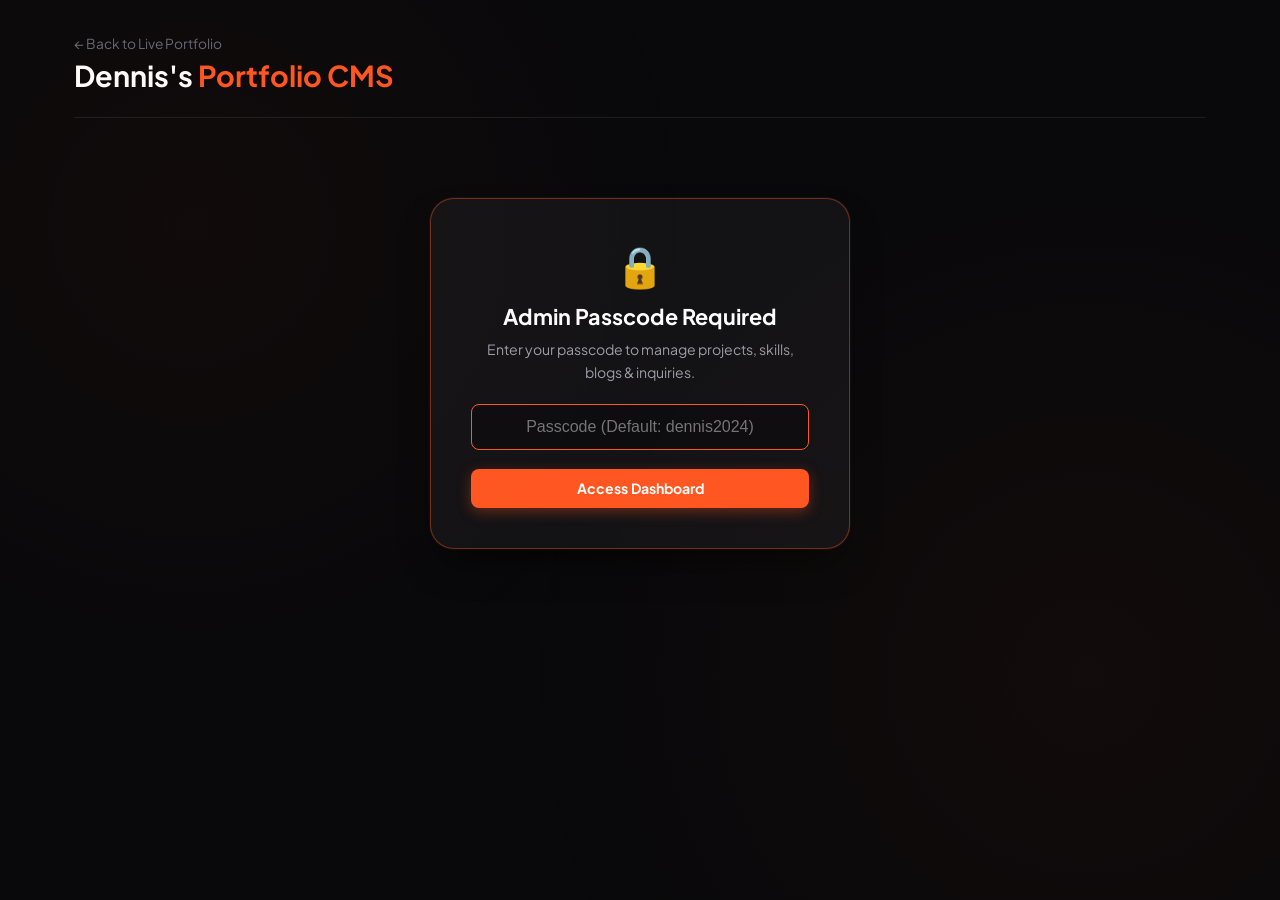
==== admin.html @ 0010a428 "feat: initialize portfolio web application with flask and static assets" ====
<!DOCTYPE html>
<html lang="en">
<head>
  <meta charset="UTF-8">
  <meta name="viewport" content="width=device-width, initial-scale=1.0">
  <title>Admin Dashboard & CMS — Dennis Shem Limo</title>
  <link rel="preconnect" href="https://fonts.googleapis.com">
  <link rel="preconnect" href="https://fonts.gstatic.com" crossorigin>
  <link href="https://fonts.googleapis.com/css2?family=Plus+Jakarta+Sans:wght@300;400;500;600;700;800&display=swap" rel="stylesheet">
  <link rel="stylesheet" href="css/style.css">
  <style>
    :root {
      --admin-bg-elevated: #15151a;
      --admin-border: rgba(255, 255, 255, 0.08);
      --admin-border-focus: rgba(255, 87, 34, 0.5);
    }
    body {
      background-color: #09090b;
      color: #f4f4f6;
      font-family: 'Plus Jakarta Sans', sans-serif;
      min-height: 100vh;
      margin: 0;
      padding: 0;
    }
    .admin-container {
      width: 100%;
      max-width: 1180px;
      margin: 0 auto;
      padding: 2rem 1.5rem 5rem;
    }
    .admin-header {
      display: flex;
      justify-content: space-between;
      align-items: center;
      margin-bottom: 2rem;
      border-bottom: 1px solid var(--admin-border);
      padding-bottom: 1.5rem;
      flex-wrap: wrap;
      gap: 1rem;
    }
    .admin-nav-tabs {
      display: flex;
      gap: 0.5rem;
      background: #111115;
      padding: 0.4rem;
      border-radius: 12px;
      border: 1px solid var(--admin-border);
      margin-bottom: 2rem;
      overflow-x: auto;
    }
    .admin-tab-btn {
      padding: 0.65rem 1.25rem;
      font-size: 0.88rem;
      font-weight: 600;
      border-radius: 8px;
      background: transparent;
      color: #9c9ca8;
      border: none;
      cursor: pointer;
      display: flex;
      align-items: center;
      gap: 0.5rem;
      white-space: nowrap;
      transition: all 0.2s ease;
    }
    .admin-tab-btn:hover {
      color: #fff;
      background: rgba(255, 255, 255, 0.05);
    }
    .admin-tab-btn.active {
      background: var(--primary-orange);
      color: #fff;
      box-shadow: 0 4px 14px rgba(255, 87, 34, 0.35);
    }
    .tab-content {
      display: none;
      animation: fadeIn 0.25s ease forwards;
    }
    .tab-content.active {
      display: block;
    }
    @keyframes fadeIn {
      from { opacity: 0; transform: translateY(6px); }
      to { opacity: 1; transform: translateY(0); }
    }

    /* Stats Grid */
    .admin-stats-grid {
      display: grid;
      grid-template-columns: repeat(auto-fit, minmax(190px, 1fr));
      gap: 1.2rem;
      margin-bottom: 2.5rem;
    }
    .stat-card {
      background: var(--bg-card);
      border: 1px solid var(--admin-border);
      border-radius: var(--radius-md);
      padding: 1.4rem;
      box-shadow: 0 10px 25px rgba(0, 0, 0, 0.4);
    }
    .stat-label {
      font-size: 0.78rem;
      color: var(--text-muted);
      text-transform: uppercase;
      font-weight: 700;
      letter-spacing: 0.05em;
      margin-bottom: 0.5rem;
    }
    .stat-value {
      font-size: 2.2rem;
      font-weight: 800;
      color: var(--primary-orange);
    }

    /* Cards & Lists */
    .cms-panel-header {
      display: flex;
      justify-content: space-between;
      align-items: center;
      margin-bottom: 1.5rem;
      flex-wrap: wrap;
      gap: 1rem;
    }
    .cms-card {
      background: var(--bg-card);
      border: 1px solid var(--admin-border);
      border-radius: 12px;
      padding: 1.5rem;
      margin-bottom: 1.2rem;
      transition: all 0.2s ease;
    }
    .cms-card:hover {
      border-color: rgba(255, 87, 34, 0.3);
    }
    .cms-card.unread {
      border-left: 4px solid var(--primary-orange);
      background: #18181d;
    }

    /* Forms & Inputs */
    .form-group {
      margin-bottom: 1.2rem;
    }
    .form-group label {
      display: block;
      font-size: 0.82rem;
      font-weight: 600;
      color: #b0b0ba;
      margin-bottom: 0.4rem;
      text-transform: uppercase;
      letter-spacing: 0.04em;
    }
    .form-control {
      width: 100%;
      background: #0d0d10;
      border: 1px solid var(--admin-border);
      color: #fff;
      padding: 0.75rem 1rem;
      border-radius: 8px;
      font-size: 0.92rem;
      font-family: inherit;
      outline: none;
      transition: border-color 0.2s ease;
      box-sizing: border-box;
    }
    .form-control:focus {
      border-color: var(--primary-orange);
      box-shadow: 0 0 0 2px rgba(255, 87, 34, 0.2);
    }
    textarea.form-control {
      resize: vertical;
      min-height: 110px;
      line-height: 1.55;
    }
    .form-row {
      display: grid;
      grid-template-columns: 1fr 1fr;
      gap: 1.2rem;
    }
    @media (max-width: 640px) {
      .form-row {
        grid-template-columns: 1fr;
      }
    }

    /* Image Upload Box */
    .upload-box {
      border: 2px dashed rgba(255, 255, 255, 0.15);
      border-radius: 10px;
      padding: 1.2rem;
      text-align: center;
      background: rgba(0, 0, 0, 0.2);
      cursor: pointer;
      transition: all 0.2s ease;
      display: flex;
      flex-direction: column;
      align-items: center;
      justify-content: center;
      gap: 0.5rem;
    }
    .upload-box:hover {
      border-color: var(--primary-orange);
      background: rgba(255, 87, 34, 0.05);
    }
    .image-preview-wrapper {
      position: relative;
      margin-top: 0.8rem;
      display: inline-block;
    }
    .image-preview {
      max-width: 140px;
      max-height: 100px;
      border-radius: 8px;
      object-fit: cover;
      border: 1px solid var(--admin-border);
    }

    /* Buttons */
    .btn-action {
      padding: 0.45rem 0.9rem;
      border-radius: 6px;
      font-size: 0.82rem;
      font-weight: 600;
      cursor: pointer;
      display: inline-flex;
      align-items: center;
      gap: 0.4rem;
      border: none;
      transition: all 0.2s ease;
    }
    .btn-edit {
      background: #272730;
      color: #fff;
    }
    .btn-edit:hover {
      background: #363642;
    }
    .btn-delete {
      background: #2b1717;
      color: #f87171;
      border: 1px solid rgba(248, 113, 113, 0.2);
    }
    .btn-delete:hover {
      background: #3d1b1b;
      color: #ff8a8a;
    }
    .btn-add {
      background: var(--primary-orange);
      color: #fff;
      font-weight: 700;
      padding: 0.65rem 1.4rem;
      border-radius: 8px;
      border: none;
      cursor: pointer;
      display: inline-flex;
      align-items: center;
      gap: 0.5rem;
      font-size: 0.88rem;
      box-shadow: 0 4px 14px rgba(255, 87, 34, 0.35);
    }
    .btn-add:hover {
      background: #ff7043;
    }

    /* Modal Sheet */
    .cms-modal-overlay {
      position: fixed;
      inset: 0;
      background: rgba(0, 0, 0, 0.75);
      backdrop-filter: blur(8px);
      display: none;
      align-items: center;
      justify-content: center;
      z-index: 1000;
      padding: 1rem;
    }
    .cms-modal-overlay.active {
      display: flex;
    }
    .cms-modal-content {
      background: #121216;
      border: 1px solid var(--admin-border-focus);
      border-radius: 16px;
      width: 100%;
      max-width: 650px;
      max-height: 90vh;
      overflow-y: auto;
      padding: 2rem;
      box-shadow: 0 25px 50px -12px rgba(0, 0, 0, 0.7);
      position: relative;
    }
    .cms-modal-header {
      display: flex;
      justify-content: space-between;
      align-items: center;
      margin-bottom: 1.5rem;
      border-bottom: 1px solid var(--admin-border);
      padding-bottom: 1rem;
    }
    .cms-modal-header h3 {
      font-size: 1.3rem;
      color: #fff;
      margin: 0;
    }
    .cms-modal-close {
      background: transparent;
      border: none;
      color: #9c9ca8;
      font-size: 1.5rem;
      cursor: pointer;
      padding: 0.2rem 0.5rem;
    }
    .cms-modal-close:hover {
      color: #fff;
    }

    /* Login Box */
    .login-box {
      max-width: 420px;
      margin: 5rem auto;
      background: var(--bg-card);
      border: 1px solid var(--border-highlight);
      border-radius: var(--radius-lg);
      padding: 2.5rem;
      text-align: center;
      box-shadow: var(--shadow-card);
    }
    .input-passcode {
      width: 100%;
      background: #0d0d10;
      border: 1px solid var(--admin-border);
      color: #fff;
      padding: 0.8rem 1rem;
      border-radius: var(--radius-sm);
      font-size: 1rem;
      margin: 1.2rem 0;
      outline: none;
      text-align: center;
      box-sizing: border-box;
    }
    .input-passcode:focus {
      border-color: var(--primary-orange);
    }

    /* Toast */
    .cms-toast {
      position: fixed;
      bottom: 2rem;
      right: 2rem;
      background: #18181f;
      color: #fff;
      border: 1px solid var(--primary-orange);
      padding: 0.9rem 1.4rem;
      border-radius: 8px;
      font-size: 0.9rem;
      box-shadow: 0 10px 25px rgba(0, 0, 0, 0.5);
      z-index: 2000;
      display: flex;
      align-items: center;
      gap: 0.75rem;
      transform: translateY(100px);
      opacity: 0;
      transition: all 0.3s cubic-bezier(0.16, 1, 0.3, 1);
    }
    .cms-toast.show {
      transform: translateY(0);
      opacity: 1;
    }

    /* Skills Grid */
    .skills-cms-grid {
      display: grid;
      grid-template-columns: repeat(auto-fill, minmax(220px, 1fr));
      gap: 1rem;
    }
    .skill-cms-card {
      background: var(--bg-card);
      border: 1px solid var(--admin-border);
      border-radius: 10px;
      padding: 1rem;
      display: flex;
      align-items: center;
      justify-content: space-between;
      gap: 0.75rem;
    }
    .skill-cms-info {
      display: flex;
      align-items: center;
      gap: 0.75rem;
    }
    .skill-cms-icon {
      width: 28px;
      height: 28px;
      fill: var(--primary-orange);
      flex-shrink: 0;
    }
  </style>
</head>
<body>

  <div class="admin-container">
    <!-- Top Header -->
    <div class="admin-header">
      <div>
        <a href="/" style="font-size: 0.86rem; color: var(--text-muted); display: inline-flex; align-items: center; gap: 0.4rem; margin-bottom: 0.4rem;">
          ← Back to Live Portfolio
        </a>
        <h1 style="font-size: 1.8rem; color: #fff; margin: 0;">
          Dennis's <span style="color: var(--primary-orange);">Portfolio CMS</span>
        </h1>
      </div>
      <div id="authActions" style="display: none; align-items: center; gap: 1rem;">
        <span style="font-size: 0.82rem; color: #10b981; background: rgba(16, 185, 129, 0.1); border: 1px solid rgba(16, 185, 129, 0.25); padding: 4px 10px; border-radius: 999px;">
          ● Authenticated
        </span>
        <button onclick="logout()" class="btn-action btn-delete" style="padding: 0.5rem 1rem;">
          Log Out
        </button>
      </div>
    </div>

    <!-- Login View (if not authenticated) -->
    <div id="loginSection" class="login-box">
      <div style="font-size: 2.5rem; margin-bottom: 0.8rem;">🔒</div>
      <h2 style="font-size: 1.35rem; margin-bottom: 0.5rem; color: #fff;">Admin Passcode Required</h2>
      <p style="font-size: 0.88rem; color: var(--text-secondary);">Enter your passcode to manage projects, skills, blogs & inquiries.</p>
      <input type="password" id="passcodeInput" class="input-passcode" placeholder="Passcode (Default: dennis2024)" autofocus>
      <button onclick="attemptLogin()" class="btn-add" style="width: 100%; justify-content: center;">Access Dashboard</button>
      <p id="loginError" style="color: #f87171; font-size: 0.85rem; margin-top: 0.8rem; display: none;"></p>
    </div>

    <!-- Authenticated CMS View -->
    <div id="cmsSection" style="display: none;">
      <!-- Navigation Tabs -->
      <div class="admin-nav-tabs">
        <button class="admin-tab-btn active" onclick="switchTab('overview')">
          📊 <span>Overview & Inquiries</span>
        </button>
        <button class="admin-tab-btn" onclick="switchTab('projects')">
          🚀 <span>Projects Manager</span>
        </button>
        <button class="admin-tab-btn" onclick="switchTab('skills')">
          🛠️ <span>Skills Manager</span>
        </button>
        <button class="admin-tab-btn" onclick="switchTab('blogs')">
          ✍️ <span>Blogs & Insights</span>
        </button>
        <button class="admin-tab-btn" onclick="switchTab('profile')">
          👤 <span>Profile & Bio</span>
        </button>
      </div>

      <!-- ================================================================= -->
      <!-- TAB 1: OVERVIEW & INQUIRIES -->
      <!-- ================================================================= -->
      <div id="tab-overview" class="tab-content active">
        <!-- Stats Row -->
        <div class="admin-stats-grid">
          <div class="stat-card">
            <div class="stat-label">Total Inquiries</div>
            <div class="stat-value" id="statInquiries">0</div>
          </div>
          <div class="stat-card">
            <div class="stat-label">Page Views</div>
            <div class="stat-value" id="statViews">0</div>
          </div>
          <div class="stat-card">
            <div class="stat-label">Project Clicks</div>
            <div class="stat-value" id="statClicks">0</div>
          </div>
          <div class="stat-card">
            <div class="stat-label">CV Views</div>
            <div class="stat-value" id="statCv">0</div>
          </div>
        </div>

        <div class="cms-panel-header">
          <h2 style="font-size: 1.3rem; color: #fff; margin: 0;">Client Inquiries (<span id="msgCount">0</span>)</h2>
          <button onclick="loadMessages()" class="btn-action btn-edit">
            ↻ Refresh Inbox
          </button>
        </div>

        <div id="messageList"></div>
      </div>

      <!-- ================================================================= -->
      <!-- TAB 2: PROJECTS MANAGER -->
      <!-- ================================================================= -->
      <div id="tab-projects" class="tab-content">
        <div class="cms-panel-header">
          <div>
            <h2 style="font-size: 1.3rem; color: #fff; margin: 0 0 0.3rem 0;">Projects Management</h2>
            <p style="font-size: 0.85rem; color: var(--text-muted); margin: 0;">Add, modify or delete featured portfolio projects.</p>
          </div>
          <button onclick="openProjectModal()" class="btn-add">
            + Add New Project
          </button>
        </div>

        <div id="projectsList"></div>
      </div>

      <!-- ================================================================= -->
      <!-- TAB 3: SKILLS MANAGER -->
      <!-- ================================================================= -->
      <div id="tab-skills" class="tab-content">
        <div class="cms-panel-header">
          <div>
            <h2 style="font-size: 1.3rem; color: #fff; margin: 0 0 0.3rem 0;">Skills & Technologies</h2>
            <p style="font-size: 0.85rem; color: var(--text-muted); margin: 0;">Manage the technical skills displayed on your 12-skill grid.</p>
          </div>
          <button onclick="openSkillModal()" class="btn-add">
            + Add New Skill
          </button>
        </div>

        <div id="skillsList" class="skills-cms-grid"></div>
      </div>

      <!-- ================================================================= -->
      <!-- TAB 4: BLOGS & INSIGHTS -->
      <!-- ================================================================= -->
      <div id="tab-blogs" class="tab-content">
        <div class="cms-panel-header">
          <div>
            <h2 style="font-size: 1.3rem; color: #fff; margin: 0 0 0.3rem 0;">Published Articles & Case Studies</h2>
            <p style="font-size: 0.85rem; color: var(--text-muted); margin: 0;">Write and publish technical articles, case studies, and insights.</p>
          </div>
          <button onclick="openBlogModal()" class="btn-add">
            + Write New Article
          </button>
        </div>

        <div id="blogsList"></div>
      </div>

      <!-- ================================================================= -->
      <!-- TAB 5: PROFILE & BIO -->
      <!-- ================================================================= -->
      <div id="tab-profile" class="tab-content">
        <div class="cms-panel-header">
          <div>
            <h2 style="font-size: 1.3rem; color: #fff; margin: 0 0 0.3rem 0;">Profile Information & Biography</h2>
            <p style="font-size: 0.85rem; color: var(--text-muted); margin: 0;">Update your name, headline, contact channels, and bio statements.</p>
          </div>
        </div>

        <form id="profileForm" class="cms-card" onsubmit="saveProfile(event)" style="max-width: 800px;">
          <div class="form-row">
            <div class="form-group">
              <label>Full Name</label>
              <input type="text" id="profFullName" class="form-control" required>
            </div>
            <div class="form-group">
              <label>Professional Title</label>
              <input type="text" id="profTitle" class="form-control" placeholder="e.g. Data Analyst • Python Developer" required>
            </div>
          </div>

          <div class="form-row">
            <div class="form-group">
              <label>Email Address</label>
              <input type="email" id="profEmail" class="form-control" required>
            </div>
            <div class="form-group">
              <label>Phone Number</label>
              <input type="text" id="profPhone" class="form-control" placeholder="+254 721 877 088">
            </div>
          </div>

          <div class="form-row">
            <div class="form-group">
              <label>Location</label>
              <input type="text" id="profLocation" class="form-control" placeholder="Nairobi, Kenya (Remote-Ready)">
            </div>
            <div class="form-group">
              <label>Availability Status</label>
              <input type="text" id="profStatus" class="form-control" placeholder="Available for full-time or contract">
            </div>
          </div>

          <div class="form-group">
            <label>Short Headline Bio</label>
            <input type="text" id="profBioShort" class="form-control">
          </div>

          <div class="form-group">
            <label>Full Biography</label>
            <textarea id="profBioLong" class="form-control" style="min-height: 130px;"></textarea>
          </div>

          <button type="submit" class="btn-add" style="margin-top: 1rem;">
            Save Profile Settings
          </button>
        </form>
      </div>

    </div>
  </div>

  <!-- ===================================================================== -->
  <!-- PROJECT MODAL -->
  <!-- ===================================================================== -->
  <div id="projectModal" class="cms-modal-overlay">
    <div class="cms-modal-content">
      <div class="cms-modal-header">
        <h3 id="projectModalTitle">Add New Project</h3>
        <button class="cms-modal-close" onclick="closeProjectModal()">&times;</button>
      </div>
      <form id="projectForm" onsubmit="saveProject(event)">
        <input type="hidden" id="projId">
        
        <div class="form-group">
          <label>Project Title *</label>
          <input type="text" id="projTitle" class="form-control" placeholder="e.g. OrbitIQ" required>
        </div>

        <div class="form-row">
          <div class="form-group">
            <label>Category / Badge</label>
            <input type="text" id="projCategory" class="form-control" placeholder="e.g. Solo Project • Live on Render">
          </div>
          <div class="form-group">
            <label>Live URL (Optional)</label>
            <input type="url" id="projUrl" class="form-control" placeholder="https://example.onrender.com">
          </div>
        </div>

        <div class="form-group">
          <label>Subtitle / One-line summary</label>
          <input type="text" id="projSubtitle" class="form-control" placeholder="Brief summary of the project">
        </div>

        <div class="form-group">
          <label>Tech Stack (Comma-separated)</label>
          <input type="text" id="projStack" class="form-control" placeholder="Python, Pandas, Flask, Render, OCR">
        </div>

        <div class="form-group">
          <label>Project Cover Image / Picture</label>
          <div class="upload-box" onclick="document.getElementById('projFileInput').click()">
            <span style="font-size: 1.5rem;">📷</span>
            <span style="font-size: 0.88rem; color: #fff;">Click to upload picture from your computer</span>
            <span style="font-size: 0.78rem; color: var(--text-muted);">(PNG, JPG, WebP supported)</span>
            <input type="file" id="projFileInput" style="display: none;" accept="image/*" onchange="handleFileUpload(this, 'projImageUrl', 'projImagePreview')">
          </div>
          <div style="display: flex; gap: 0.8rem; align-items: center; margin-top: 0.8rem;">
            <input type="text" id="projImageUrl" class="form-control" placeholder="Or enter image URL (e.g. assets/images/blog-1.jpg)">
          </div>
          <div id="projImagePreviewWrapper" style="display: none; margin-top: 0.6rem;">
            <img id="projImagePreview" class="image-preview" src="" alt="Project Preview">
          </div>
        </div>

        <div class="form-group">
          <label>Description & Key Features *</label>
          <textarea id="projDesc" class="form-control" placeholder="Detailed engineering breakdown and accomplishments" required></textarea>
        </div>

        <div style="display: flex; justify-content: flex-end; gap: 0.8rem; margin-top: 1.5rem;">
          <button type="button" class="btn-action btn-edit" onclick="closeProjectModal()">Cancel</button>
          <button type="submit" class="btn-add">Save Project</button>
        </div>
      </form>
    </div>
  </div>

  <!-- ===================================================================== -->
  <!-- SKILL MODAL -->
  <!-- ===================================================================== -->
  <div id="skillModal" class="cms-modal-overlay">
    <div class="cms-modal-content" style="max-width: 480px;">
      <div class="cms-modal-header">
        <h3>Add Technical Skill</h3>
        <button class="cms-modal-close" onclick="closeSkillModal()">&times;</button>
      </div>
      <form id="skillForm" onsubmit="saveSkill(event)">
        <div class="form-group">
          <label>Skill / Tool Name *</label>
          <input type="text" id="skillName" class="form-control" placeholder="e.g. Docker, PyTorch, FastApi" required>
        </div>
        <div class="form-group">
          <label>Category</label>
          <select id="skillCategory" class="form-control">
            <option value="Programming & Data">Programming & Data</option>
            <option value="Machine Learning">Machine Learning</option>
            <option value="Visualization">Visualization</option>
            <option value="Data Analysis">Data Analysis</option>
            <option value="Computer Vision">Computer Vision</option>
            <option value="Full-Stack">Full-Stack</option>
            <option value="Networking & Security">Networking & Security</option>
            <option value="DevOps & Deploy">DevOps & Deploy</option>
            <option value="Research & Tools">Research & Tools</option>
          </select>
        </div>
        <div class="form-group">
          <label>Preset Icon</label>
          <select id="skillIconPreset" class="form-control" onchange="onPresetIconChange()">
            <option value="code">⚡ Code / Development</option>
            <option value="data">📊 Data / Analytics</option>
            <option value="ai">🤖 AI / Machine Learning</option>
            <option value="cloud">☁️ Cloud / Server</option>
            <option value="shield">🛡️ Security / Network</option>
          </select>
        </div>
        <input type="hidden" id="skillSvg">

        <div style="display: flex; justify-content: flex-end; gap: 0.8rem; margin-top: 1.5rem;">
          <button type="button" class="btn-action btn-edit" onclick="closeSkillModal()">Cancel</button>
          <button type="submit" class="btn-add">Add Skill</button>
        </div>
      </form>
    </div>
  </div>

  <!-- ===================================================================== -->
  <!-- BLOG MODAL -->
  <!-- ===================================================================== -->
  <div id="blogModal" class="cms-modal-overlay">
    <div class="cms-modal-content">
      <div class="cms-modal-header">
        <h3 id="blogModalTitle">Write New Article</h3>
        <button class="cms-modal-close" onclick="closeBlogModal()">&times;</button>
      </div>
      <form id="blogForm" onsubmit="saveBlog(event)">
        <input type="hidden" id="blogId">

        <div class="form-group">
          <label>Article Title *</label>
          <input type="text" id="blogTitle" class="form-control" placeholder="e.g. Scaling Machine Learning Pipelines with Python" required>
        </div>

        <div class="form-row">
          <div class="form-group">
            <label>Category / Topic</label>
            <input type="text" id="blogCategory" class="form-control" placeholder="e.g. Data Science • Architecture">
          </div>
          <div class="form-group">
            <label>Read Time</label>
            <input type="text" id="blogReadTime" class="form-control" placeholder="e.g. 5 min read">
          </div>
        </div>

        <div class="form-group">
          <label>Thumbnail / Cover Picture</label>
          <div class="upload-box" onclick="document.getElementById('blogFileInput').click()">
            <span style="font-size: 1.5rem;">🖼️</span>
            <span style="font-size: 0.88rem; color: #fff;">Click to upload blog cover image</span>
            <span style="font-size: 0.78rem; color: var(--text-muted);">(PNG, JPG, WebP supported)</span>
            <input type="file" id="blogFileInput" style="display: none;" accept="image/*" onchange="handleFileUpload(this, 'blogImageUrl', 'blogImagePreview')">
          </div>
          <div style="display: flex; gap: 0.8rem; align-items: center; margin-top: 0.8rem;">
            <input type="text" id="blogImageUrl" class="form-control" placeholder="Or enter image URL (e.g. assets/images/blog-1.jpg)">
          </div>
          <div id="blogImagePreviewWrapper" style="display: none; margin-top: 0.6rem;">
            <img id="blogImagePreview" class="image-preview" src="" alt="Blog Preview">
          </div>
        </div>

        <div class="form-group">
          <label>Article Content *</label>
          <textarea id="blogContent" class="form-control" style="min-height: 180px;" placeholder="Write your article text, thoughts, code snippets, or key takeaways..." required></textarea>
        </div>

        <div style="display: flex; justify-content: flex-end; gap: 0.8rem; margin-top: 1.5rem;">
          <button type="button" class="btn-action btn-edit" onclick="closeBlogModal()">Cancel</button>
          <button type="submit" class="btn-add">Publish Article</button>
        </div>
      </form>
    </div>
  </div>

  <!-- Toast Notification -->
  <div id="cmsToast" class="cms-toast">
    <span id="cmsToastIcon" style="color: var(--primary-orange); font-size: 1.2rem;">✓</span>
    <span id="cmsToastText">Action completed</span>
  </div>

  <!-- ===================================================================== -->
  <!-- JAVASCRIPT CMS CONTROLLER -->
  <!-- ===================================================================== -->
  <script>
    let adminToken = localStorage.getItem('portfolio_admin_token') || '';

    const iconSVGs = {
      code: '<svg viewBox="0 0 24 24"><path d="M9.4 16.6L4.8 12l4.6-4.6L8 6l-6 6 6 6 1.4-1.4zm5.2 0l4.6-4.6-4.6-4.6L16 6l6 6-6 6-1.4-1.4z"/></svg>',
      data: '<svg viewBox="0 0 24 24"><path d="M4 11h3v10H4zm5-4h3v14H9zm5-5h3v19h-3zm5 8h3v11h-3z"/></svg>',
      ai: '<svg viewBox="0 0 24 24"><path d="M12 2a2 2 0 0 1 2 2c0 .26-.05.5-.14.73l2.41 2.41c.23-.09.47-.14.73-.14a2 2 0 1 1 0 4c-.26 0-.5-.05-.73-.14l-2.41 2.41c.09.23.14.47.14.73a2 2 0 1 1-4 0c0-.26.05-.5.14-.73L7.73 11.27c-.23.09-.47.14-.73.14a2 2 0 1 1 0-4c.26 0 .5.05.73.14l2.41-2.41c-.09-.23-.14-.47-.14-.73a2 2 0 0 1 2-2zm0 13a2 2 0 0 1 2 2c0 .26-.05.5-.14.73l2.41 2.41c.23-.09.47-.14.73-.14a2 2 0 1 1 0 4c-.26 0-.5-.05-.73-.14l-2.41-2.41c.09-.23.14-.47.14-.73a2 2 0 1 1-4 0z"/></svg>',
      cloud: '<svg viewBox="0 0 24 24"><path d="M19.35 10.04C18.67 6.59 15.64 4 12 4 9.11 4 6.6 5.64 5.35 8.04 2.34 8.36 0 10.91 0 14c0 3.31 2.69 6 6 6h13c2.76 0 5-2.24 5-5 0-2.64-2.05-4.78-4.65-4.96zM19 18H6c-2.21 0-4-1.79-4-4 0-2.05 1.53-3.76 3.56-3.97l1.07-.11.5-.95C8.08 7.14 9.94 6 12 6c2.62 0 4.88 1.86 5.39 4.43l.3 1.5 1.53.11c1.56.1 2.78 1.41 2.78 2.96 0 1.65-1.35 3-3 3z"/></svg>',
      shield: '<svg viewBox="0 0 24 24"><path d="M12 1L3 5v6c0 5.55 3.84 10.74 9 12 5.16-1.26 9-6.45 9-12V5l-9-4zm0 10.99h7c-.53 4.12-3.28 7.79-7 8.94V12H5V6.3l7-3.11v8.8z"/></svg>'
    };

    function notify(text, icon = '✓') {
      const toast = document.getElementById('cmsToast');
      document.getElementById('cmsToastText').textContent = text;
      document.getElementById('cmsToastIcon').textContent = icon;
      toast.classList.add('show');
      setTimeout(() => toast.classList.remove('show'), 3500);
    }

    function checkAuth() {
      if (adminToken) {
        document.getElementById('loginSection').style.display = 'none';
        document.getElementById('cmsSection').style.display = 'block';
        document.getElementById('authActions').style.display = 'flex';
        loadStats();
        loadMessages();
        loadProjects();
        loadSkills();
        loadBlogs();
        loadProfile();
      } else {
        document.getElementById('loginSection').style.display = 'block';
        document.getElementById('cmsSection').style.display = 'none';
        document.getElementById('authActions').style.display = 'none';
      }
    }

    async function attemptLogin() {
      const passcode = document.getElementById('passcodeInput').value.trim();
      const errorEl = document.getElementById('loginError');
      errorEl.style.display = 'none';

      try {
        const res = await fetch('/api/admin/login', {
          method: 'POST',
          headers: { 'Content-Type': 'application/json' },
          body: JSON.stringify({ passcode })
        });
        const data = await res.json();
        if (data.success) {
          adminToken = data.token;
          localStorage.setItem('portfolio_admin_token', adminToken);
          checkAuth();
          notify('Welcome to your Dashboard, Dennis!', '👋');
        } else {
          errorEl.textContent = data.error || 'Incorrect passcode';
          errorEl.style.display = 'block';
        }
      } catch (err) {
        errorEl.textContent = 'Connection error. Check if backend is active.';
        errorEl.style.display = 'block';
      }
    }

    document.getElementById('passcodeInput').addEventListener('keydown', (e) => {
      if (e.key === 'Enter') attemptLogin();
    });

    function logout() {
      adminToken = '';
      localStorage.removeItem('portfolio_admin_token');
      checkAuth();
      notify('Logged out successfully');
    }

    function switchTab(tabId) {
      document.querySelectorAll('.tab-content').forEach(t => t.classList.remove('active'));
      document.querySelectorAll('.admin-tab-btn').forEach(b => b.classList.remove('active'));

      const targetTab = document.getElementById('tab-' + tabId);
      if (targetTab) targetTab.classList.add('active');

      const activeBtn = Array.from(document.querySelectorAll('.admin-tab-btn')).find(b => b.getAttribute('onclick').includes(tabId));
      if (activeBtn) activeBtn.classList.add('active');
    }

    // =========================================================================
    // STATS & MESSAGES
    // =========================================================================
    async function loadStats() {
      try {
        const res = await fetch('/api/stats');
        const data = await res.json();
        if (data.success && data.stats) {
          document.getElementById('statInquiries').textContent = data.stats.total_inquiries;
          document.getElementById('statViews').textContent = data.stats.page_views;
          document.getElementById('statClicks').textContent = data.stats.project_clicks;
          document.getElementById('statCv').textContent = data.stats.cv_views;
        }
      } catch (e) {
        console.error('Stats error:', e);
      }
    }

    async function loadMessages() {
      const listEl = document.getElementById('messageList');
      listEl.innerHTML = '<p style="color: var(--text-muted);">Loading inquiries...</p>';

      try {
        const res = await fetch('/api/admin/messages', {
          headers: { 'X-Admin-Key': adminToken }
        });
        if (res.status === 401) { logout(); return; }
        const data = await res.json();
        if (!data.success || !data.messages.length) {
          listEl.innerHTML = '<div class="cms-card" style="text-align: center; color: var(--text-muted); padding: 2.5rem;">No client inquiries yet. Messages submitted via the contact form will appear here.</div>';
          document.getElementById('msgCount').textContent = '0';
          return;
        }

        document.getElementById('msgCount').textContent = data.messages.length;
        listEl.innerHTML = '';

        data.messages.forEach((m) => {
          const card = document.createElement('div');
          card.className = 'cms-card' + (m.is_read ? '' : ' unread');
          card.innerHTML = `
            <div style="display: flex; justify-content: space-between; align-items: flex-start; margin-bottom: 0.8rem; flex-wrap: wrap; gap: 0.5rem;">
              <div>
                <div style="font-size: 1.15rem; font-weight: 700; color: #fff;">${escapeHtml(m.name)}</div>
                <div style="font-size: 0.84rem; color: var(--text-muted); margin-top: 0.2rem; display: flex; gap: 1rem; flex-wrap: wrap;">
                  <span>✉️ <a href="mailto:${escapeHtml(m.email)}" style="color: var(--primary-orange);">${escapeHtml(m.email)}</a></span>
                  ${m.phone ? `<span>📞 ${escapeHtml(m.phone)}</span>` : ''}
                  <span>📅 ${escapeHtml(m.created_at)}</span>
                </div>
              </div>
              <span style="font-size: 0.75rem; background: rgba(255,255,255,0.08); padding: 2px 8px; border-radius: 4px; color: #a1a1aa;">
                IP: ${escapeHtml(m.ip_address || 'local')}
              </span>
            </div>
            <div style="font-size: 0.95rem; color: #d4d4d8; line-height: 1.65; background: rgba(0,0,0,0.25); padding: 1rem; border-radius: 6px; margin: 1rem 0; white-space: pre-wrap;">${escapeHtml(m.message)}</div>
            <div style="display: flex; gap: 0.8rem; align-items: center; flex-wrap: wrap;">
              <a href="mailto:${escapeHtml(m.email)}?subject=Re:%20Portfolio%20Inquiry" class="btn-action" style="background: var(--primary-orange); color: #fff;">
                Reply via Email ✉️
              </a>
              ${!m.is_read ? `<button onclick="markRead(${m.id})" class="btn-action btn-edit">Mark as Read</button>` : ''}
              <button onclick="deleteMsg(${m.id})" class="btn-action btn-delete">Delete</button>
            </div>
          `;
          listEl.appendChild(card);
        });
      } catch (err) {
        listEl.innerHTML = '<p style="color: #f87171;">Failed to load messages.</p>';
      }
    }

    async function markRead(id) {
      await fetch(`/api/admin/messages/${id}/read`, {
        method: 'POST',
        headers: { 'X-Admin-Key': adminToken }
      });
      loadMessages();
    }

    async function deleteMsg(id) {
      if (!confirm('Are you sure you want to delete this message?')) return;
      await fetch(`/api/admin/messages/${id}`, {
        method: 'DELETE',
        headers: { 'X-Admin-Key': adminToken }
      });
      notify('Message deleted');
      loadMessages();
      loadStats();
    }

    // =========================================================================
    // IMAGE UPLOADS
    // =========================================================================
    async function handleFileUpload(input, targetUrlId, previewImgId) {
      const file = input.files[0];
      if (!file) return;

      const formData = new FormData();
      formData.append('file', file);

      notify('Uploading image...', '⏳');

      try {
        const res = await fetch('/api/upload', {
          method: 'POST',
          headers: { 'X-Admin-Key': adminToken },
          body: formData
        });
        const data = await res.json();
        if (data.success) {
          document.getElementById(targetUrlId).value = data.url;
          const previewImg = document.getElementById(previewImgId);
          if (previewImg) {
            previewImg.src = data.url;
            previewImg.parentElement.style.display = 'block';
          }
          notify('Picture uploaded successfully! ✓', '📷');
        } else {
          alert('Upload failed: ' + (data.error || 'Unknown error'));
        }
      } catch (err) {
        alert('Network error while uploading picture.');
      }
    }

    // =========================================================================
    // PROJECTS CRUD
    // =========================================================================
    let loadedProjects = [];

    async function loadProjects() {
      const listEl = document.getElementById('projectsList');
      listEl.innerHTML = '<p style="color: var(--text-muted);">Loading projects...</p>';

      try {
        const res = await fetch('/api/projects');
        const data = await res.json();
        if (data.success) {
          loadedProjects = data.projects;
          renderProjectsList();
        }
      } catch (e) {
        listEl.innerHTML = '<p style="color: #f87171;">Failed to load projects.</p>';
      }
    }

    function renderProjectsList() {
      const listEl = document.getElementById('projectsList');
      if (!loadedProjects.length) {
        listEl.innerHTML = '<div class="cms-card" style="text-align: center; color: var(--text-muted); padding: 2.5rem;">No projects added yet. Click "+ Add New Project" above to create one.</div>';
        return;
      }
      listEl.innerHTML = '';
      loadedProjects.forEach(p => {
        const card = document.createElement('div');
        card.className = 'cms-card';
        card.innerHTML = `
          <div style="display: flex; gap: 1.2rem; align-items: flex-start; flex-wrap: wrap;">
            <img src="${escapeHtml(p.image_url || 'assets/images/blog-1.jpg')}" style="width: 100px; height: 75px; object-fit: cover; border-radius: 8px; border: 1px solid var(--admin-border);" onerror="this.src='assets/images/blog-1.jpg'">
            <div style="flex: 1; min-width: 250px;">
              <div style="display: flex; justify-content: space-between; align-items: center; margin-bottom: 0.3rem;">
                <h3 style="font-size: 1.15rem; color: #fff; margin: 0;">${escapeHtml(p.title)}</h3>
                <div style="display: flex; gap: 0.5rem;">
                  <button onclick="editProject(${p.id})" class="btn-action btn-edit">Edit ✏️</button>
                  <button onclick="deleteProject(${p.id})" class="btn-action btn-delete">Delete 🗑️</button>
                </div>
              </div>
              <div style="font-size: 0.82rem; color: var(--primary-orange); font-weight: 600; margin-bottom: 0.4rem;">
                ${escapeHtml(p.category || '')} ${p.live_url ? `• <a href="${escapeHtml(p.live_url)}" target="_blank" style="color: #60a5fa; text-decoration: underline;">Live URL ↗</a>` : ''}
              </div>
              <p style="font-size: 0.88rem; color: #a1a1aa; line-height: 1.5; margin: 0 0 0.8rem 0;">
                ${escapeHtml(p.description)}
              </p>
              <div style="display: flex; flex-wrap: wrap; gap: 0.4rem;">
                ${(p.stack_list || []).map(s => `<span style="font-size: 0.75rem; background: rgba(255,87,34,0.12); color: #ff8a65; padding: 2px 8px; border-radius: 4px;">${escapeHtml(s)}</span>`).join('')}
              </div>
            </div>
          </div>
        `;
        listEl.appendChild(card);
      });
    }

    function openProjectModal(item = null) {
      const modal = document.getElementById('projectModal');
      const titleEl = document.getElementById('projectModalTitle');
      const form = document.getElementById('projectForm');
      form.reset();

      const previewWrapper = document.getElementById('projImagePreviewWrapper');
      const previewImg = document.getElementById('projImagePreview');

      if (item) {
        titleEl.textContent = 'Edit Project';
        document.getElementById('projId').value = item.id;
        document.getElementById('projTitle').value = item.title;
        document.getElementById('projCategory').value = item.category || '';
        document.getElementById('projUrl').value = item.live_url || '';
        document.getElementById('projSubtitle').value = item.subtitle || '';
        document.getElementById('projStack').value = item.tech_stack || '';
        document.getElementById('projImageUrl').value = item.image_url || '';
        document.getElementById('projDesc').value = item.description || '';

        if (item.image_url) {
          previewImg.src = item.image_url;
          previewWrapper.style.display = 'block';
        } else {
          previewWrapper.style.display = 'none';
        }
      } else {
        titleEl.textContent = 'Add New Project';
        document.getElementById('projId').value = '';
        previewWrapper.style.display = 'none';
      }

      modal.classList.add('active');
    }

    function closeProjectModal() {
      document.getElementById('projectModal').classList.remove('active');
    }

    function editProject(id) {
      const p = loadedProjects.find(item => item.id === id);
      if (p) openProjectModal(p);
    }

    async function saveProject(e) {
      e.preventDefault();
      const id = document.getElementById('projId').value;
      const payload = {
        title: document.getElementById('projTitle').value.trim(),
        category: document.getElementById('projCategory').value.trim(),
        live_url: document.getElementById('projUrl').value.trim(),
        subtitle: document.getElementById('projSubtitle').value.trim(),
        tech_stack: document.getElementById('projStack').value.trim(),
        image_url: document.getElementById('projImageUrl').value.trim(),
        description: document.getElementById('projDesc').value.trim()
      };

      const url = id ? `/api/admin/projects/${id}` : '/api/admin/projects';
      const method = id ? 'PUT' : 'POST';

      try {
        const res = await fetch(url, {
          method,
          headers: {
            'Content-Type': 'application/json',
            'X-Admin-Key': adminToken
          },
          body: JSON.stringify(payload)
        });
        const data = await res.json();
        if (data.success) {
          notify(id ? 'Project updated!' : 'Project created successfully!');
          closeProjectModal();
          loadProjects();
        } else {
          alert('Error: ' + (data.error || 'Failed to save project'));
        }
      } catch (err) {
        alert('Network error while saving project.');
      }
    }

    async function deleteProject(id) {
      if (!confirm('Are you sure you want to delete this project?')) return;
      try {
        const res = await fetch(`/api/admin/projects/${id}`, {
          method: 'DELETE',
          headers: { 'X-Admin-Key': adminToken }
        });
        const data = await res.json();
        if (data.success) {
          notify('Project removed');
          loadProjects();
        }
      } catch (err) {
        alert('Failed to delete project.');
      }
    }

    // =========================================================================
    // SKILLS CRUD
    // =========================================================================
    let loadedSkills = [];

    async function loadSkills() {
      try {
        const res = await fetch('/api/skills');
        const data = await res.json();
        if (data.success) {
          loadedSkills = data.skills;
          renderSkillsList();
        }
      } catch (e) {
        console.error('Skills load error:', e);
      }
    }

    function renderSkillsList() {
      const listEl = document.getElementById('skillsList');
      if (!loadedSkills.length) {
        listEl.innerHTML = '<div class="cms-card" style="text-align: center; color: var(--text-muted); padding: 2.5rem; grid-column: 1/-1;">No skills added yet. Click "+ Add New Skill" to add one.</div>';
        return;
      }
      listEl.innerHTML = '';
      loadedSkills.forEach(s => {
        const card = document.createElement('div');
        card.className = 'skill-cms-card';
        card.innerHTML = `
          <div class="skill-cms-info">
            <div class="skill-cms-icon">${s.icon_svg || '<svg viewBox="0 0 24 24"><circle cx="12" cy="12" r="8"/></svg>'}</div>
            <div>
              <div style="font-size: 0.92rem; font-weight: 700; color: #fff;">${escapeHtml(s.name)}</div>
              <div style="font-size: 0.75rem; color: var(--text-muted);">${escapeHtml(s.category || 'Skill')}</div>
            </div>
          </div>
          <button onclick="deleteSkill(${s.id})" class="btn-action btn-delete" style="padding: 0.35rem 0.65rem;" title="Delete skill">✕</button>
        `;
        listEl.appendChild(card);
      });
    }

    function openSkillModal() {
      document.getElementById('skillForm').reset();
      onPresetIconChange();
      document.getElementById('skillModal').classList.add('active');
    }

    function closeSkillModal() {
      document.getElementById('skillModal').classList.remove('active');
    }

    function onPresetIconChange() {
      const preset = document.getElementById('skillIconPreset').value;
      document.getElementById('skillSvg').value = iconSVGs[preset] || iconSVGs.code;
    }

    async function saveSkill(e) {
      e.preventDefault();
      const payload = {
        name: document.getElementById('skillName').value.trim(),
        category: document.getElementById('skillCategory').value,
        icon_svg: document.getElementById('skillSvg').value
      };

      try {
        const res = await fetch('/api/admin/skills', {
          method: 'POST',
          headers: {
            'Content-Type': 'application/json',
            'X-Admin-Key': adminToken
          },
          body: JSON.stringify(payload)
        });
        const data = await res.json();
        if (data.success) {
          notify('New skill added to your grid!');
          closeSkillModal();
          loadSkills();
        } else {
          alert('Error: ' + (data.error || 'Failed to add skill'));
        }
      } catch (err) {
        alert('Failed to save skill.');
      }
    }

    async function deleteSkill(id) {
      if (!confirm('Are you sure you want to remove this skill?')) return;
      try {
        const res = await fetch(`/api/admin/skills/${id}`, {
          method: 'DELETE',
          headers: { 'X-Admin-Key': adminToken }
        });
        const data = await res.json();
        if (data.success) {
          notify('Skill removed');
          loadSkills();
        }
      } catch (err) {
        alert('Failed to delete skill.');
      }
    }

    // =========================================================================
    // BLOGS CRUD
    // =========================================================================
    let loadedBlogs = [];

    async function loadBlogs() {
      const listEl = document.getElementById('blogsList');
      listEl.innerHTML = '<p style="color: var(--text-muted);">Loading articles...</p>';

      try {
        const res = await fetch('/api/blogs');
        const data = await res.json();
        if (data.success) {
          loadedBlogs = data.blogs;
          renderBlogsList();
        }
      } catch (e) {
        listEl.innerHTML = '<p style="color: #f87171;">Failed to load articles.</p>';
      }
    }

    function renderBlogsList() {
      const listEl = document.getElementById('blogsList');
      if (!loadedBlogs.length) {
        listEl.innerHTML = '<div class="cms-card" style="text-align: center; color: var(--text-muted); padding: 2.5rem;">No blog articles published yet. Click "+ Write New Article" above to publish one.</div>';
        return;
      }
      listEl.innerHTML = '';
      loadedBlogs.forEach(b => {
        const card = document.createElement('div');
        card.className = 'cms-card';
        card.innerHTML = `
          <div style="display: flex; gap: 1.2rem; align-items: flex-start; flex-wrap: wrap;">
            <img src="${escapeHtml(b.image_url || 'assets/images/blog-1.jpg')}" style="width: 100px; height: 75px; object-fit: cover; border-radius: 8px; border: 1px solid var(--admin-border);" onerror="this.src='assets/images/blog-1.jpg'">
            <div style="flex: 1; min-width: 250px;">
              <div style="display: flex; justify-content: space-between; align-items: center; margin-bottom: 0.3rem;">
                <h3 style="font-size: 1.15rem; color: #fff; margin: 0;">${escapeHtml(b.title)}</h3>
                <div style="display: flex; gap: 0.5rem;">
                  <button onclick="editBlog(${b.id})" class="btn-action btn-edit">Edit ✏️</button>
                  <button onclick="deleteBlog(${b.id})" class="btn-action btn-delete">Delete 🗑️</button>
                </div>
              </div>
              <div style="font-size: 0.82rem; color: var(--primary-orange); font-weight: 600; margin-bottom: 0.4rem;">
                ${escapeHtml(b.category || 'Article')} • ⏱️ ${escapeHtml(b.read_time || '5 min read')} • 📅 ${escapeHtml(b.date_str || '')}
              </div>
              <p style="font-size: 0.88rem; color: #a1a1aa; line-height: 1.5; margin: 0; display: -webkit-box; -webkit-line-clamp: 2; -webkit-box-orient: vertical; overflow: hidden;">
                ${escapeHtml(b.content)}
              </p>
            </div>
          </div>
        `;
        listEl.appendChild(card);
      });
    }

    function openBlogModal(item = null) {
      const modal = document.getElementById('blogModal');
      const titleEl = document.getElementById('blogModalTitle');
      const form = document.getElementById('blogForm');
      form.reset();

      const previewWrapper = document.getElementById('blogImagePreviewWrapper');
      const previewImg = document.getElementById('blogImagePreview');

      if (item) {
        titleEl.textContent = 'Edit Article';
        document.getElementById('blogId').value = item.id;
        document.getElementById('blogTitle').value = item.title;
        document.getElementById('blogCategory').value = item.category || '';
        document.getElementById('blogReadTime').value = item.read_time || '';
        document.getElementById('blogImageUrl').value = item.image_url || '';
        document.getElementById('blogContent').value = item.content || '';

        if (item.image_url) {
          previewImg.src = item.image_url;
          previewWrapper.style.display = 'block';
        } else {
          previewWrapper.style.display = 'none';
        }
      } else {
        titleEl.textContent = 'Write New Article';
        document.getElementById('blogId').value = '';
        previewWrapper.style.display = 'none';
      }

      modal.classList.add('active');
    }

    function closeBlogModal() {
      document.getElementById('blogModal').classList.remove('active');
    }

    function editBlog(id) {
      const b = loadedBlogs.find(item => item.id === id);
      if (b) openBlogModal(b);
    }

    async function saveBlog(e) {
      e.preventDefault();
      const id = document.getElementById('blogId').value;
      const payload = {
        title: document.getElementById('blogTitle').value.trim(),
        category: document.getElementById('blogCategory').value.trim(),
        read_time: document.getElementById('blogReadTime').value.trim(),
        image_url: document.getElementById('blogImageUrl').value.trim(),
        content: document.getElementById('blogContent').value.trim()
      };

      const url = id ? `/api/admin/blogs/${id}` : '/api/admin/blogs';
      const method = id ? 'PUT' : 'POST';

      try {
        const res = await fetch(url, {
          method,
          headers: {
            'Content-Type': 'application/json',
            'X-Admin-Key': adminToken
          },
          body: JSON.stringify(payload)
        });
        const data = await res.json();
        if (data.success) {
          notify(id ? 'Article updated!' : 'Article published successfully!');
          closeBlogModal();
          loadBlogs();
        } else {
          alert('Error: ' + (data.error || 'Failed to save blog'));
        }
      } catch (err) {
        alert('Network error while saving article.');
      }
    }

    async function deleteBlog(id) {
      if (!confirm('Are you sure you want to delete this article?')) return;
      try {
        const res = await fetch(`/api/admin/blogs/${id}`, {
          method: 'DELETE',
          headers: { 'X-Admin-Key': adminToken }
        });
        const data = await res.json();
        if (data.success) {
          notify('Article deleted');
          loadBlogs();
        }
      } catch (err) {
        alert('Failed to delete article.');
      }
    }

    // =========================================================================
    // PROFILE SETTINGS
    // =========================================================================
    async function loadProfile() {
      try {
        const res = await fetch('/api/profile');
        const data = await res.json();
        if (data.success && data.profile) {
          const p = data.profile;
          document.getElementById('profFullName').value = p.full_name || '';
          document.getElementById('profTitle').value = p.title || '';
          document.getElementById('profEmail').value = p.email || '';
          document.getElementById('profPhone').value = p.phone || '';
          document.getElementById('profLocation').value = p.location || '';
          document.getElementById('profStatus').value = p.status_text || '';
          document.getElementById('profBioShort').value = p.bio_short || '';
          document.getElementById('profBioLong').value = p.bio_long || '';
        }
      } catch (e) {
        console.error('Failed to load profile:', e);
      }
    }

    async function saveProfile(e) {
      e.preventDefault();
      const payload = {
        full_name: document.getElementById('profFullName').value.trim(),
        title: document.getElementById('profTitle').value.trim(),
        email: document.getElementById('profEmail').value.trim(),
        phone: document.getElementById('profPhone').value.trim(),
        location: document.getElementById('profLocation').value.trim(),
        status_text: document.getElementById('profStatus').value.trim(),
        bio_short: document.getElementById('profBioShort').value.trim(),
        bio_long: document.getElementById('profBioLong').value.trim()
      };

      try {
        const res = await fetch('/api/admin/profile', {
          method: 'POST',
          headers: {
            'Content-Type': 'application/json',
            'X-Admin-Key': adminToken
          },
          body: JSON.stringify(payload)
        });
        const data = await res.json();
        if (data.success) {
          notify('Profile settings saved successfully!');
        } else {
          alert('Failed to update profile.');
        }
      } catch (e) {
        alert('Network error while saving profile.');
      }
    }

    function escapeHtml(str) {
      if (!str) return '';
      return String(str).replace(/&/g, '&amp;').replace(/</g, '&lt;').replace(/>/g, '&gt;').replace(/"/g, '&quot;');
    }

    // Initialize CMS
    checkAuth();
  </script>
</body>
</html>
---- css/style.css ----
/* ==========================================================================
   BLACKORANGE PORTFOLIO - CORE DESIGN TOKENS & BASE STYLES
   ========================================================================== */

:root {
  /* Color Palette */
  --bg-canvas: #09090b;
  --bg-card: #131316;
  --bg-card-elevated: #1a1a1e;
  --bg-card-hover: #222228;
  
  --primary-orange: #ff5722;
  --primary-orange-light: #ff6f43;
  --primary-orange-glow: rgba(255, 87, 34, 0.45);
  --primary-orange-subtle: rgba(255, 87, 34, 0.12);
  --primary-orange-border: rgba(255, 87, 34, 0.28);
  
  --orange-terracotta: #d95829;
  --orange-terracotta-dark: #b84319;
  
  --text-primary: #f4f4f6;
  --text-secondary: #9c9ca8;
  --text-muted: #676775;
  --text-inverse: #0d0d0f;
  
  --border-subtle: rgba(255, 255, 255, 0.07);
  --border-highlight: rgba(255, 87, 34, 0.4);
  
  /* Typography */
  --font-main: 'Plus Jakarta Sans', -apple-system, BlinkMacSystemFont, 'Segoe UI', Roboto, Helvetica, Arial, sans-serif;
  --font-mono: 'JetBrains Mono', 'Fira Code', monospace;
  
  /* Radii */
  --radius-sm: 8px;
  --radius-md: 14px;
  --radius-lg: 24px;
  --radius-xl: 32px;
  --radius-full: 9999px;
  
  /* Shadows & Glows */
  --shadow-card: 0 20px 40px -15px rgba(0, 0, 0, 0.7), 0 0 1px 1px rgba(255, 255, 255, 0.05);
  --shadow-glow: 0 0 30px rgba(255, 87, 34, 0.35);
  --shadow-btn: 0 8px 20px -4px rgba(255, 87, 34, 0.5);
  
  /* Spacing */
  --container-max-width: 1240px;
  --transition-smooth: all 0.3s cubic-bezier(0.16, 1, 0.3, 1);
  --transition-spring: all 0.5s cubic-bezier(0.34, 1.56, 0.64, 1);
}

/* Global Reset */
*, *::before, *::after {
  box-sizing: border-box;
  margin: 0;
  padding: 0;
}

html {
  scroll-behavior: smooth;
  font-size: 16px;
  background-color: var(--bg-canvas);
  color: var(--text-primary);
  font-family: var(--font-main);
  -webkit-font-smoothing: antialiased;
  -moz-osx-font-smoothing: grayscale;
  overflow-x: hidden;
  overflow-y: auto;
  width: 100%;
}

body {
  min-height: 100vh;
  padding: 2.5rem 1.5rem;
  background-color: var(--bg-canvas);
  position: relative;
  overflow-x: hidden;
  width: 100%;
  margin: 0;
}

/* Locked scroll state for modals/drawers */
html.no-scroll,
body.no-scroll {
  overflow: hidden !important;
}

/* Subtle background grid & noise effect */
body::before {
  content: '';
  position: fixed;
  top: 0;
  left: 0;
  width: 100%;
  height: 100%;
  pointer-events: none;
  background-image: 
    radial-gradient(circle at 15% 25%, rgba(255, 87, 34, 0.035) 0%, transparent 40%),
    radial-gradient(circle at 85% 75%, rgba(255, 87, 34, 0.04) 0%, transparent 45%);
  z-index: 0;
}

/* Selection */
::selection {
  background-color: var(--primary-orange);
  color: #ffffff;
}

/* Typography Helpers */
h1, h2, h3, h4, h5, h6 {
  color: var(--text-primary);
  font-weight: 700;
  line-height: 1.2;
}

p {
  color: var(--text-secondary);
  line-height: 1.68;
}

a {
  color: inherit;
  text-decoration: none;
  transition: var(--transition-smooth);
}

button {
  font-family: inherit;
  cursor: pointer;
  border: none;
  background: none;
  outline: none;
  transition: var(--transition-smooth);
}

img {
  max-width: 100%;
  height: auto;
  display: block;
}

/* ==========================================================================
   THE SIGNATURE CARD CONTAINER (Glowing Orange Rim Frame)
   ========================================================================== */
.portfolio-wrapper {
  width: 100%;
  max-width: var(--container-max-width);
  margin: 0 auto;
  position: relative;
  z-index: 1;
}

.portfolio-card-container {
  width: 100%;
  background-color: var(--bg-card);
  border-radius: var(--radius-xl);
  position: relative;
  overflow: hidden;
  box-shadow: 
    0 30px 80px -20px rgba(0, 0, 0, 0.8),
    0 0 0 1.5px rgba(255, 87, 34, 0.45),
    0 0 35px -5px rgba(255, 87, 34, 0.25);
  transition: box-shadow 0.5s ease;
}

/* Gradient rim highlight overlay */
.portfolio-card-container::before {
  content: '';
  position: absolute;
  inset: 0;
  border-radius: var(--radius-xl);
  padding: 1.5px;
  background: linear-gradient(
    135deg,
    rgba(255, 107, 43, 0.85) 0%,
    rgba(255, 87, 34, 0.4) 30%,
    rgba(217, 88, 41, 0.15) 70%,
    rgba(255, 87, 34, 0.5) 100%
  );
  -webkit-mask: linear-gradient(#fff 0 0) content-box, linear-gradient(#fff 0 0);
  -webkit-mask-composite: xor;
  mask-composite: exclude;
  pointer-events: none;
  z-index: 10;
}

/* Inner glow ambient highlight */
.portfolio-card-container::after {
  content: '';
  position: absolute;
  top: -150px;
  right: -100px;
  width: 500px;
  height: 500px;
  background: radial-gradient(circle, rgba(255, 87, 34, 0.08) 0%, transparent 70%);
  pointer-events: none;
  z-index: 1;
}

/* Main Inner Content */
.portfolio-inner {
  position: relative;
  z-index: 2;
  padding: 2.2rem 3.5rem 4rem 4.5rem;
}

/* Section Shared Rules */
.section {
  padding: 5.5rem 0 3rem 0;
  position: relative;
}

.section-title {
  font-size: 2.25rem;
  font-weight: 700;
  letter-spacing: -0.02em;
  margin-bottom: 2.5rem;
  color: var(--text-primary);
}

.highlight-orange {
  color: var(--primary-orange);
}

/* Scrollbar Customization */
::-webkit-scrollbar {
  width: 8px;
  height: 8px;
}

::-webkit-scrollbar-track {
  background: var(--bg-canvas);
}

::-webkit-scrollbar-thumb {
  background: #2b2b32;
  border-radius: 4px;
}

::-webkit-scrollbar-thumb:hover {
  background: var(--primary-orange);
}

/* Responsiveness on Main Container */
@media (max-width: 1024px) {
  body {
    padding: 1.5rem 1rem;
  }
  .portfolio-inner {
    padding: 2rem 2rem 3rem 2.5rem;
  }
}

@media (max-width: 768px) {
  body {
    padding: 0.8rem 0.5rem;
  }
  .portfolio-card-container {
    border-radius: var(--radius-lg);
  }
  .portfolio-inner {
    padding: 1.5rem 1.2rem 2.5rem 1.2rem;
  }
  .section {
    padding: 3.5rem 0 2rem 0;
  }
  .section-title {
    font-size: 1.85rem;
    margin-bottom: 1.8rem;
  }
}
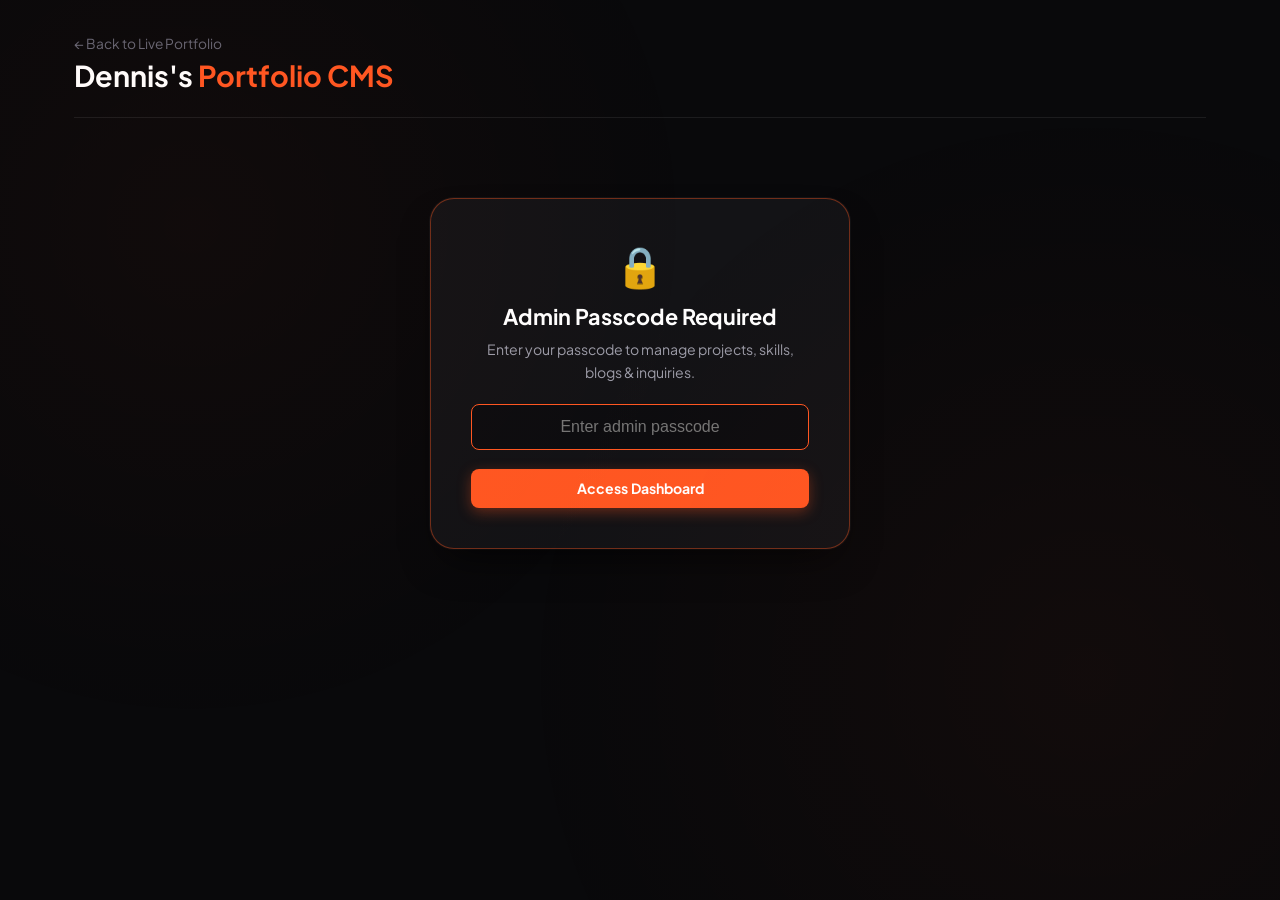
==== commit 4460580a: "getting ready for production" ====
--- a/admin.html
+++ b/admin.html
@@ -4,6 +4,7 @@
   <meta charset="UTF-8">
   <meta name="viewport" content="width=device-width, initial-scale=1.0">
   <title>Admin Dashboard & CMS — Dennis Shem Limo</title>
+  <link rel="icon" type="image/png" href="assets/images/cube-orange.png">
   <link rel="preconnect" href="https://fonts.googleapis.com">
   <link rel="preconnect" href="https://fonts.gstatic.com" crossorigin>
   <link href="https://fonts.googleapis.com/css2?family=Plus+Jakarta+Sans:wght@300;400;500;600;700;800&display=swap" rel="stylesheet">
@@ -424,7 +425,7 @@
       <div style="font-size: 2.5rem; margin-bottom: 0.8rem;">🔒</div>
       <h2 style="font-size: 1.35rem; margin-bottom: 0.5rem; color: #fff;">Admin Passcode Required</h2>
       <p style="font-size: 0.88rem; color: var(--text-secondary);">Enter your passcode to manage projects, skills, blogs & inquiries.</p>
-      <input type="password" id="passcodeInput" class="input-passcode" placeholder="Passcode (Default: dennis2024)" autofocus>
+      <input type="password" id="passcodeInput" class="input-passcode" placeholder="Enter admin passcode" autocomplete="current-password" autofocus>
       <button onclick="attemptLogin()" class="btn-add" style="width: 100%; justify-content: center;">Access Dashboard</button>
       <p id="loginError" style="color: #f87171; font-size: 0.85rem; margin-top: 0.8rem; display: none;"></p>
     </div>
